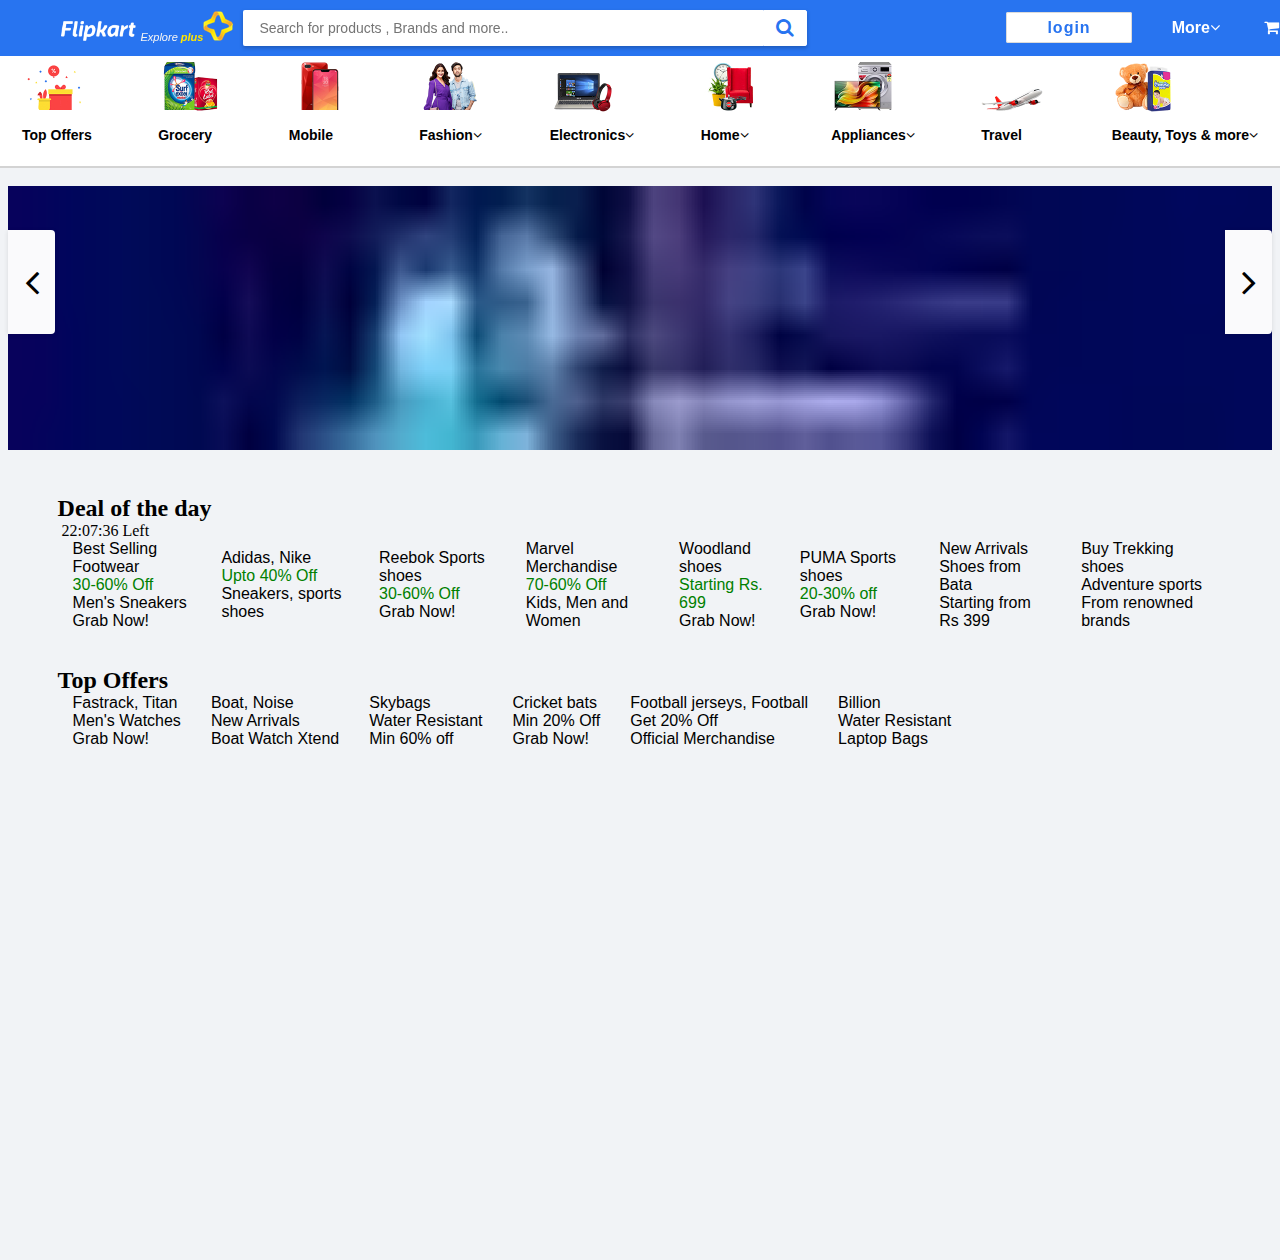
==== html/index.html @ 7b558270 "updated file" ====
<!DOCTYPE html>
<html lang="en">
  <head>
    <meta charset="UTF-8">
    <meta name="viewport" content="width=device-width, initial-scale=1">
    <title>Flipkart</title>
    <link rel="stylesheet" href="../css/home.css">
    <link rel="shortcut icon" href="/flipkart_main.png" type="image">
    <link rel="stylesheet" href="https://cdnjs.cloudflare.com/ajax/libs/font-awesome/4.7.0/css/font-awesome.min.css">
  </head>
<body>
  <nav class="heading_navigation flex" id="navigation_heading">
    <div class="nav_container flex">
      <div class="logo">
        <a href="../html/index.html" class="flip_logo"><img src="../flipkart_written.png" alt="logo"></a>
        <a href="../html/index.html" class="anchor plus">Explore<span class="plus_lan">  plus<img src="../flipkart_plus.png" alt="logo"></span></a>
      </div>
      <div class="search_bar_container">
        <div class="search_bar">
          <form class="search flex">
            <input type="text" placeholder="Search for products , Brands and more.. " class="search_box">
            <button class="btn_search"><i class="fa fa-search"></i></button>
          </form>
        </div>
      </div>
      <div class="login">
        <a href="../html/#" class="login_btn">login</a>
        <div class="login_dropdown none">
          <ul class="login_dropdown_list">
            <li class="login_drop_li sign_li fles">
              <p>new customer</p>
              <a href="../html/#" class="sign_up">Sign Up</a></li>
            <li class="login_drop_li"><p>My profile</p></li>
            <li class="login_drop_li"><p>flipkart plus zone</p></li>
            <li class="login_drop_li"><p>orders</p></li>
            <li class="login_drop_li"><p>whishlist</p></li>
            <li class="login_drop_li"><p>rewards</p></li>
            <li class="login_drop_li"><p>Gift cards</p></li>
          </ul>
        </div>
      </div>

      <div class="more">
        <span class="more_lan">More<i class="fa fa-angle-down"></i></span>
          <div class="more_dropdown none">
            <div class="pointer more_pointer">
              <ul class="more_drop_list">
                <li class="more_drop_li"><i class="more_icon fa fa-bell">
                </i>Notification preferences</li>
                <li class="more_drop_li"><i class="more_icon fa fa-shopping-basket">
                 Sell on flipkart</i></li>
                <li class="more_drop_li"><i class="more_icon fa fa-question">
                  cusrtomer care</i></li>
                <li class="more_drop_li"><i class="more_icon fa fa-line-chart">
                  Advertise</i></li>
                <li class="more_drop_li"><i class="more_icon fa fa-download">
                  Download app</i></li>
              </ul>
            </div>
          </div>
      </div>
      <div class="cart">
        <span class="cart_lan"><i class="fa fa-shopping-cart"></i>cart</span>
    </div>
  </div>
</nav>
  <div class="heading_categories flex">
    <ul class="heading_categories_list flex">
      <li class="heading_category_items">
        <img src="../flipkart_offers.png" alt="loading image" class="cat_image">
        <p class="heading_item_name">Top Offers</p>
      </li>
      <li class="heading_category_items">
        <img src="../flipkart_grocery.png" alt="loading image" class="cat_image">
        <p class="heading_item_name">Grocery</p>
      </li>
      <li class="heading_category_items">
        <img src="../flipkart_mobile.png" alt="loading image" class="cat_image">
        <p class="heading_item_name">Mobile</p>
      </li>
      <li class="heading_category_items">
        <img src="../flipkart_fashion.png" alt="loading image" class="cat_image">
        <p class="heading_item_name">Fashion<i class="fa fa-angle-down"></i></p>
      </li>
      <li class="heading_category_items">
        <img src="../flipkart_electronics.png" alt="loading image" class="cat_image">
        <p class="heading_item_name">Electronics<i class="fa fa-angle-down"></i></p>
      </li>
      <li class="heading_category_items">
        <img src="../flipkart_home.jpeg" alt="loading image" class="cat_image">
        <p class="heading_item_name">Home<i class="fa fa-angle-down"></i></p>
      </li>
      <li class="heading_category_items">
        <img src="../flipkart_appliances.png" alt="loading image" class="cat_image">
        <p class="heading_item_name">Appliances<i class="fa fa-angle-down"></i></p>
      </li>
      <li class="heading_category_items">
        <img src="../flipkart_travel.png" alt="loading image" class="cat_image">
        <p class="heading_item_name">Travel</p>
      </li>
      <li class="heading_category_items">
        <img src="../flipkart_beauty.png" alt="loading image" class="cat_image">
        <p class="heading_item_name">Beauty, Toys & more<i class="fa fa-angle-down"></i></p>
      </li>
    </ul>
  </div>
  <div class="corousel_item_container flex">
    <div class="prev_btn nav_button">
      <div class="corousel_btn flex">
        <i class="fa fa-angle-left next_prev"></i>
      </div>
    </div>
    <div class="next_btn nav_button">
      <div class="corousel_btn flex">
        <i class="fa fa-angle-right next_prev"></i>
      </div>
    </div>
    <div class="corousel_items flex">
      <img src="../flipkart_corousel1.jpeg" alt="loading corousel" class="corousel_image">
    </div>
  </div>
  <div class="card">
    <h2 class="my-2">Deal of the day</h2><i class="fa fa-clock">22:07:36 Left</i>
    <div class="cards">
      <div class="card-item">
        <img src="https://source.unsplash.com/160x160/?shoes, footwear" alt="" />
        <div class="lines">
          <p class="text-center my-1">Best Selling Footwear</p>
          <p class="text-center my-1" style="color: green;">30-60% Off</p>
          <p class="text-center my-1">Men's Sneakers</p>
          <p class="text-center my-1">Grab Now!</p>
        </div>
      </div>
      <div class="card-item">
        <img
          src="https://source.unsplash.com/160x160/?adidas, nike"
          alt=""
        />
        <div class="lines">
          <p class="text-center my-1">Adidas, Nike</p>
          <p class="text-center my-1" style="color: green;">Upto 40% Off</p>
          <p class="text-center my-1">Sneakers, sports shoes</p>
          
        </div>
      </div>
      <div class="card-item">
        <img
          src="https://source.unsplash.com/160x160/?reebok, sports-shoes"
          alt=""
        />
        <div class="lines">
          <p class="text-center my-1">Reebok Sports shoes</p>
          <p class="text-center my-1" style="color: green;">30-60% Off</p>
          <p class="text-center my-1">Grab Now!</p>
        </div>
      </div>
      <div class="card-item">
        <img
          src="https://source.unsplash.com/160x160/?avengers, marvel"
          alt=""
        />
        <div class="lines">
          <p class="text-center my-1">Marvel Merchandise</p>
          <p class="text-center my-1" style="color: green;">70-60% Off</p>
          <p class="text-center my-1">Kids, Men and Women</p>
          
        </div>
      </div>
      <div class="card-item">
        <img
          src="https://source.unsplash.com/160x160/?woodland, shoes"
          alt=""
        />
        <div class="lines">
          <p class="text-center my-1">Woodland shoes</p>
          <p class="text-center my-1" style="color: green;">Starting Rs. 699</p>
          <p class="text-center my-1">Grab Now!</p>
        </div>
      </div>
      <div class="card-item">
        <img
          src="https://source.unsplash.com/160x160/?puma, sports-shoes"
          alt=""
        />
        <div class="lines">
          <p class="text-center my-1">PUMA Sports shoes</p>
          <p class="text-center my-1" style="color: green;">20-30% off</p>
          <p class="text-center my-1">Grab Now!</p>
        </div>
      </div>
      <div class="card-item">
        <img
          src="https://source.unsplash.com/160x160/?bata, shoes"
          alt=""
        />
        <div class="lines">
          <p class="text-center my-1">New Arrivals</p>
          <p class="text-center my-1">Shoes from Bata</p>
          <p class="text-center my-1">Starting from Rs 399</p>
        </div>
      </div>
      <div class="card-item">
        <img
          src="https://source.unsplash.com/160x160/?trekking,shoes"
          alt=""
        />
        <div class="lines">
          <p class="text-center my-1">Buy Trekking shoes</p>
          <p class="text-center my-1">Adventure sports</p>
          <p class="text-center my-1">From renowned brands</p>
        </div>
      </div>
    </div>
  </div>
  
  <div class="card">
    <h2 class="my-2">Top Offers</h2>
    <div class="cards">
      <div class="card-item">
        <img src="https://source.unsplash.com/160x160/?watches" alt="" />
        <div class="lines">
          <p class="text-center my-1">Fastrack, Titan</p>
          <p class="text-center my-1">Men's Watches</p>
          <p class="text-center my-1">Grab Now!</p>
        </div>
      </div>
      <div class="card-item">
        <img
          src="https://source.unsplash.com/160x160/?smartwatch"
          alt=""
        />
        <div class="lines">
          <p class="text-center my-1">Boat, Noise</p>
          <p class="text-center my-1">New Arrivals</p>
          <p class="text-center my-1">Boat Watch Xtend</p>
        </div>
      </div>
      <div class="card-item">
        <img
          src="https://source.unsplash.com/160x160/?bags, backpacks"
          alt=""
        />
        <div class="lines">
          <p class="text-center my-1">Skybags</p>
          <p class="text-center my-1">Water Resistant</p>
          <p class="text-center my-1">Min 60% off</p>
        </div>
      </div>
      <div class="card-item">
        <img
          src="https://source.unsplash.com/160x160/?cricket, bat"
          alt=""
        />
        <div class="lines">
          <p class="text-center my-1">Cricket bats</p>
          <p class="text-center my-1">Min 20% Off</p>
          <p class="text-center my-1">Grab Now!</p>
        </div>
      </div>
      <div class="card-item">
        <img
          src="https://source.unsplash.com/160x160/?football"
          alt=""
        />
        <div class="lines">
          <p class="text-center my-1">Football jerseys, Football</p>
          <p class="text-center my-1">Get 20% Off</p>
          <p class="text-center my-1">Official Merchandise</p>
        </div>
      </div>
      <div class="card-item">
        <img
          src="https://source.unsplash.com/160x160/? backpacks"
          alt=""
        />
        <div class="lines">
          <p class="text-center my-1">Billion</p>
          <p class="text-center my-1">Water Resistant</p>
          <p class="text-center my-1">Laptop Bags</p>
        </div>
      </div>
    </div>
  </div>
</div>

</body>
</html>
---- css/home.css ----
*{
    margin: 0;
    padding: 0;
    box-sizing: border-box;
    font-family: 'roboto', sans-serif;
}
body{
    font-family: roboto, arial, sans-serif;
    text-decoration: none;
    min-height: 140vh;
    background: #f1f3f6;
} 

.none{
    display: none;
}

.flex{
    display: flex;
}

.fa{
    margin: 0px 4px;
}

.fa-angle-down{
     font-weight: lighter;
     margin: 0;
}

.fa-user{
    border-radius: 50%;
}

.heading_navigation{
    background-color: #2874f0;
    height: 56px;
    position: sticky;
    top: 0;
    z-index: 2;
}

.nav_container{
    align-items: center; 
    left: 61px;
    width: 100%;
    max-width: 1248px;
    position: relative;
}

.logo{
    flex-direction: column;
    width: fit-content;
}

.anchor{
    cursor: pointer;
    text-decoration: none;
    color: whitesmoke;
}

.flip_logo img{
    width: 75px;
}

.anchor:hover{
    text-decoration: underline;
}
.anchor{
    font-size: 11px;
    font-style: italic;
    margin-top: -5px;
}

.flip_logo{
    width: 75px ;
}

.anchor{
    font-size: 11px;
    font-style: italic;
    margin-top: -5px;
}

.plus{
    width: 10px;
}
.plus_lan{
    color: #ffe500;
    margin: 0px 2 px;
    font-weight: bold;
}

.search_bar_container{
    min-width: none;
    width: 708px;
}

.search_bar{
    max-width: 564px;
    width: 100%;
    margin-left: 10px;
    box-shadow: 0px 2px 4px 0 rgb(0 0 0 /23%);
} 
.search_box{
    outline: none;
    padding: 0px 16px;
    height: 36px;
    border-radius: 2px 0px 0px 2px;
    border: 0;
    width: 100%;
    font-size: 14px;
}
.btn_search{
    background: #fff;
    border: 1px solid #fff;
    padding: 4px 12px 4px 8px;
    width: 44px;
    height: 36px;
    cursor: pointer;
    border-radius: 0px 2px 2px 0px;
    color: #2874f0;
    font-size: 19px;
}
.login{
    position: relative;
    left: 45px;
}

.login_btn{
    color: #2874f0;
    border-radius: 2px;
    border: 1px solid #dbdbdb;
    background: #fff;
    letter-spacing: 1px;
    height: 32px;
    padding: 6px 40px;
    font-weight: bold;
    margin: 0px 20px;
    cursor: pointer;
    text-decoration: none;
    font-size: 16px;

}

.more , .cart{
    position: relative;
    left: 45px;
}

.more_lan , .cart_lan{
    color: white;
    font-weight: bold;
    margin: 0px 20px;
    cursor: pointer;
    font-size: 16px;
}

.heading_categories{
    background: #fff;
    justify-content: center;
    min-height: 112px;
    border-bottom: 2px solid lightgray;
}

.heading_categories_list{
    list-style: none;
    max-width: 1280px;
    justify-content: space-between;
    width: 100%;

}

.heading_categories_items{
    padding: 12px 8px;
    cursor: pointer;
    text-align: center;
}

.heading_category_items:hover{
    color: #2874f0;
}

.cat_image{
    height: 64px;
    width: 64px;
    margin-bottom: 3px;

}

.heading_item_name{
    font-size: 14px;
    font-weight: 550;
}

.heading_category_items:first-child{
    padding-left: 22px;
}

.heading_category_items:last-child{
    padding-right: 22px;
}

.pointer{
    width: 20px;
    height: 20px;
    background: #fff;
    transform: rotate(45deg);
    position: relative;
    top: 10px;
    left: 50%;
}

.login_dropdown , .more_dropdown{
    position: relative;
    top: 12px;
}

.more_dropdown{
    right: 40px;
}

.login_dropdown , .more_dropdown_list{
    position: absolute;
    list-style: none;
    background-color: #fff;
    width: max-content;
    box-shadow: 0 4px 16px 0 rgb(0 0 0 /20%);
    min-width: 240px;
    transform: translate(-30%);
}

.login_drop_li , .more_drop_li{
    padding: 16px 20px;
    border-bottom: 1px solid #f0f0f0;
    font-size: 14px;
    cursor: pointer;

}

.login_drop_li:last-child , .more_drop_li:last-child{
    border-bottom: none;
}

.login_drop_li:first-child{
    padding: 20px;
}

.login_drop_li:first-child:hover{
    background: #f0f0f0ff;
}

.login_drop_li:hover , .more_drop_li:hover{
    background: #fafafa;
}

.new_login{
    font-weight: bold;
}

.sign_li{
    justify-content: space-between;
    font-size: 14px;
}

.sign_up{
    text-decoration: none;
    color: #2874f0;
}
.more:hover .more_lan{
    position: relative;
    top: 10px; 
}

.more_pointer{
    left: 80%;
}

.more_icon{
    width: 25px;
    color: #2874f0;
}

.login:hover .login_dropdown , .more:hover .more_dropdown{
    display: block;
}
.nav_button{
    top: 140px;
    position: absolute;
}

.corousel_btn{
    position: relative;
    border-radius: 0px 4px 4px 0px;
    font-size: 40px;
    background: hsla(0, 0%, 100%, .98);
    width: 47px;
    height: 104px;
    align-items: center;
    justify-content: center;
    box-shadow:  0 1px 5px 0 rgb(0 0 0 /11%);
    cursor: pointer;
    top: 90px;

}

.prev_btn{
    left: 0;
    margin-left: 8px;
}

.next_prev{
    font-weight: bold;
}

.corousel_2{
    border-radius: 4px 0px 0px 4px;
}

.next_btn{
    right: 0;
    margin-right: 8px;
}

.corousel_item_container{
    margin: auto;
    max-width: 1608px;
    min-width: 978px;
    overflow-x: hidden;
    padding-top: 10px;
}

.corousel_items{
    width: 100%;
}

.corousel_image{
    width: 100%;
    height: 280px;
    padding: 8px;
}

.card{
    /* background-color: #2874f0; */
    max-width: 91vw;
    margin: 37px auto;
  }
  .cards{
    display: flex;
    overflow: hidden;
    /* flex-direction: row; */
    /* align-items: center; */
    /* justify-content: center; */
  }
  .card h2{
    font-family: "Lato", "sans-serif";
  }
  .card-item{
    display: inline-flex;
    justify-content: center;
    flex-direction: column;
    margin: 0 15px;
  }
  .container {
    min-height: calc(100vh - 58px -12vh);
  }
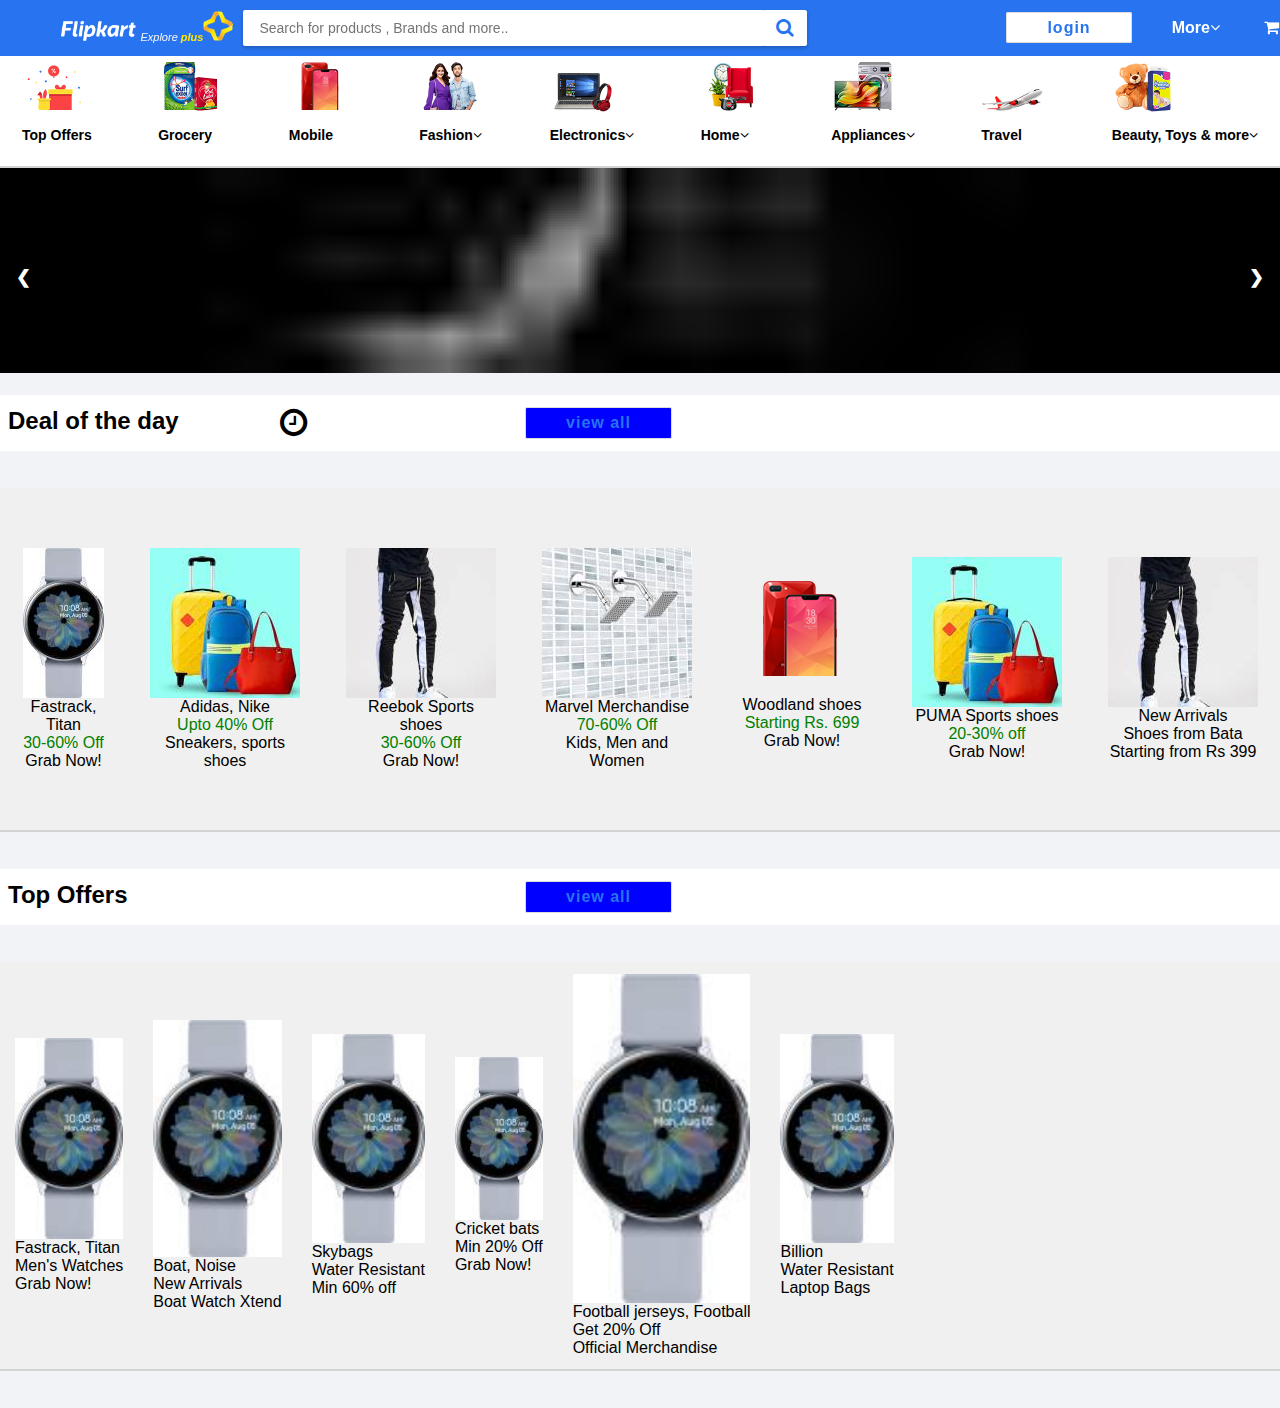
==== commit 58e6da17: "updated file" ====
--- a/html/index.html
+++ b/html/index.html
@@ -104,7 +104,7 @@
       </li>
     </ul>
   </div>
-  <div class="corousel_item_container flex">
+  <!--<div class="corousel_item_container flex">
     <div class="prev_btn nav_button">
       <div class="corousel_btn flex">
         <i class="fa fa-angle-left next_prev"></i>
@@ -117,107 +117,183 @@
     </div>
     <div class="corousel_items flex">
       <img src="../flipkart_corousel1.jpeg" alt="loading corousel" class="corousel_image">
-    </div>
-  </div>
-  <div class="card">
-    <h2 class="my-2">Deal of the day</h2><i class="fa fa-clock">22:07:36 Left</i>
-    <div class="cards">
-      <div class="card-item">
-        <img src="https://source.unsplash.com/160x160/?shoes, footwear" alt="" />
-        <div class="lines">
-          <p class="text-center my-1">Best Selling Footwear</p>
+      <img src="../flipkart_corousel1.jpeg" alt="loading corousel" class="corousel_image">
+      <img src="../flipkart_corousel1.jpeg" alt="loading corousel" class="corousel_image">
+      
+    </div>
+  </div>-->
+  <div class="slideshow-container">
+
+    <!-- Full-width images with number and caption text -->
+    <div class="mySlides fade">
+      <img src="../flipkart_slider2.jpeg" style="width:100%">
+    </div>
+    <div class="mySlides fade">
+      <img src="../flipkart_slider3.jpeg" style="width:100%">
+    </div>
+    <div class="mySlides fade">
+      <img src="../flipkart_slider2.jpeg" style="width:100%">
+    </div>
+  
+    <!-- Next and previous buttons -->
+    <a class="prev" onclick="plusSlides(-1)">&#10094;</a>
+    <a class="next" onclick="plusSlides(1)">&#10095;</a>
+  </div>
+  <br>
+  
+  <!-- The dots/circles -->
+  <!--<div style="text-align:center">
+    <span class="dot" onclick="currentSlide(1)"></span>
+    <span class="dot" onclick="currentSlide(2)"></span>
+    <span class="dot" onclick="currentSlide(3)"></span>-->
+    <script>
+    var slideIndex = 1;
+showSlides(slideIndex);
+
+// Next/previous controls
+function plusSlides(n) {
+  showSlides(slideIndex += n);
+}
+
+// Thumbnail image controls
+function currentSlide(n) {
+  showSlides(slideIndex = n);
+}
+
+function showSlides(n) {
+  var i;
+  var slides = document.getElementsByClassName("mySlides");
+  var dots = document.getElementsByClassName("dot");
+  if (n > slides.length) {slideIndex = 1}
+  if (n < 1) {slideIndex = slides.length}
+  for (i = 0; i < slides.length; i++) {
+      slides[i].style.display = "none";
+  }
+  for (i = 0; i < dots.length; i++) {
+      dots[i].className = dots[i].className.replace(" active", "");
+  }
+  slides[slideIndex-1].style.display = "block";
+  dots[slideIndex-1].className += " active";
+}
+</script>
+</div>
+
+  <div class="info_bar flex">
+    <ul class="info_bar_list flex">
+      <li class="info_bar_list_items flex">
+        <h2 class="my-2 flex">Deal of the day</h2>
+      </li>
+      <li class="info_bar_list_items flex">
+        <i class="fa fa-clock-o fa-2x"></i>
+        <!--<img class="cat_image" src="../flipkart_clock.png">-->
+      </li>
+      <li class="info_bar_list_items flex">
+        <p id="demo"></p>
+        <script>
+          // Set the date we're counting down to
+          var countDownDate = new Date("Feb 24, 2024 15:37:25").getTime();
+          
+          // Update the count down every 1 second
+          var x = setInterval(function() {
+          
+            // Get today's date and time
+            var now = new Date().getTime();
+              
+            // Find the distance between now and the count down date
+            var distance = countDownDate - now;
+              
+            // Time calculations for days, hours, minutes and seconds
+            var hours = Math.floor((distance % (1000 * 60 * 60 * 24)) / (1000 * 60 * 60));
+            var minutes = Math.floor((distance % (1000 * 60 * 60)) / (1000 * 60));
+            var seconds = Math.floor((distance % (1000 * 60)) / 1000);
+              
+            // Output the result in an element with id="demo"
+            document.getElementById("demo").innerHTML = hours + "h "
+            + minutes + "m " + seconds + "s " + "Left";
+            if (distance < 0) 
+            {
+              clearInterval(x);
+              document.getElementById("demo").innerHTML = " DEAL EXPIRED";
+            }
+          }, 1000);
+        </script>
+      </li> 
+      
+      <li class="info_bar_list_items flex"> 
+        <button class="login_btn" style="background-color: blue; font: #fff; align-items: flex-end;" >view all</button>
+      </li>
+    
+    </ul>
+  </div>
+    <div class="card flex">
+      <ul class="card_list flex">
+        <li class="card_list_items ">
+        <img src="../flipkart_watch.jpeg" alt="" />
+          <p class="text-center my-1">Fastrack, Titan</p>
           <p class="text-center my-1" style="color: green;">30-60% Off</p>
-          <p class="text-center my-1">Men's Sneakers</p>
-          <p class="text-center my-1">Grab Now!</p>
-        </div>
-      </div>
-      <div class="card-item">
-        <img
-          src="https://source.unsplash.com/160x160/?adidas, nike"
-          alt=""
-        />
-        <div class="lines">
+          <p class="text-center my-1">Grab Now!</p>
+        </li>
+        <li class="card_list_items ">
+          <img src="../flipkart_skybags.jpeg" alt=""/>
           <p class="text-center my-1">Adidas, Nike</p>
           <p class="text-center my-1" style="color: green;">Upto 40% Off</p>
           <p class="text-center my-1">Sneakers, sports shoes</p>
-          
-        </div>
-      </div>
-      <div class="card-item">
-        <img
-          src="https://source.unsplash.com/160x160/?reebok, sports-shoes"
-          alt=""
-        />
-        <div class="lines">
+        </li>
+        <li class="card_list_items ">
+          <img src="../flipkart_tracks.jpeg"alt=""/>
           <p class="text-center my-1">Reebok Sports shoes</p>
           <p class="text-center my-1" style="color: green;">30-60% Off</p>
           <p class="text-center my-1">Grab Now!</p>
-        </div>
-      </div>
-      <div class="card-item">
-        <img
-          src="https://source.unsplash.com/160x160/?avengers, marvel"
-          alt=""
-        />
-        <div class="lines">
+        </li>
+        <li class="card_list_items ">
+          <img src="../flipkart_bathroom.jpeg" alt=""/>
           <p class="text-center my-1">Marvel Merchandise</p>
           <p class="text-center my-1" style="color: green;">70-60% Off</p>
           <p class="text-center my-1">Kids, Men and Women</p>
-          
-        </div>
-      </div>
-      <div class="card-item">
-        <img
-          src="https://source.unsplash.com/160x160/?woodland, shoes"
-          alt=""
-        />
-        <div class="lines">
+        </li>
+        <li class="card_list_items ">
+          <img src="../flipkart_mobile.png"alt=""/>
           <p class="text-center my-1">Woodland shoes</p>
           <p class="text-center my-1" style="color: green;">Starting Rs. 699</p>
           <p class="text-center my-1">Grab Now!</p>
-        </div>
-      </div>
-      <div class="card-item">
-        <img
-          src="https://source.unsplash.com/160x160/?puma, sports-shoes"
-          alt=""
-        />
-        <div class="lines">
+        </li>
+        <li class="card_list_items flex">
+          <img src="../flipkart_skybags.jpeg" alt=""/>
           <p class="text-center my-1">PUMA Sports shoes</p>
           <p class="text-center my-1" style="color: green;">20-30% off</p>
           <p class="text-center my-1">Grab Now!</p>
-        </div>
-      </div>
-      <div class="card-item">
-        <img
-          src="https://source.unsplash.com/160x160/?bata, shoes"
-          alt=""
-        />
-        <div class="lines">
+        </li>
+        <li class="card_list_items flex">
+          <img src="../flipkart_tracks.jpeg"alt=""/>
           <p class="text-center my-1">New Arrivals</p>
           <p class="text-center my-1">Shoes from Bata</p>
           <p class="text-center my-1">Starting from Rs 399</p>
-        </div>
-      </div>
-      <div class="card-item">
-        <img
-          src="https://source.unsplash.com/160x160/?trekking,shoes"
-          alt=""
-        />
-        <div class="lines">
+        </li>
+        <li class="card_list_items flex">
+          <img src="../flipkart_watch.jpeg"alt=""/>
           <p class="text-center my-1">Buy Trekking shoes</p>
           <p class="text-center my-1">Adventure sports</p>
           <p class="text-center my-1">From renowned brands</p>
-        </div>
-      </div>
-    </div>
-  </div>
-  
-  <div class="card">
-    <h2 class="my-2">Top Offers</h2>
-    <div class="cards">
-      <div class="card-item">
-        <img src="https://source.unsplash.com/160x160/?watches" alt="" />
+        </li>
+        <span class="deal">
+          <img src="../flipkart_deal.jpeg" style="position: fixed; align-content: right;">
+        </span>
+      </ul>
+    </div>
+    
+  <div class="info_bar flex">
+    <ul class="info_bar_list flex">
+      <li class="info_bar_list_items flex">
+        <h2 class="my-2 flex">Top Offers</h2>
+      </li>
+      <li class="info_bar_list_items flex"> 
+        <button class="login_btn" style="background-color: blue; font: #fff;" >view all</button></i>
+      </li>
+    </ul>
+  </div>
+    <div class="card flex">
+      <div class="card-item flex">
+        <img src="../flipkart_watch.jpeg" alt="" />
         <div class="lines">
           <p class="text-center my-1">Fastrack, Titan</p>
           <p class="text-center my-1">Men's Watches</p>
@@ -226,7 +302,7 @@
       </div>
       <div class="card-item">
         <img
-          src="https://source.unsplash.com/160x160/?smartwatch"
+          src="../flipkart_watch.jpeg"
           alt=""
         />
         <div class="lines">
@@ -237,7 +313,7 @@
       </div>
       <div class="card-item">
         <img
-          src="https://source.unsplash.com/160x160/?bags, backpacks"
+          src="../flipkart_watch.jpeg"
           alt=""
         />
         <div class="lines">
@@ -246,9 +322,10 @@
           <p class="text-center my-1">Min 60% off</p>
         </div>
       </div>
-      <div class="card-item">
-        <img
-          src="https://source.unsplash.com/160x160/?cricket, bat"
+      
+      <div class="card-item">
+        <img
+          src="../flipkart_watch.jpeg"
           alt=""
         />
         <div class="lines">
@@ -259,7 +336,7 @@
       </div>
       <div class="card-item">
         <img
-          src="https://source.unsplash.com/160x160/?football"
+          src="../flipkart_watch.jpeg"
           alt=""
         />
         <div class="lines">
@@ -270,7 +347,7 @@
       </div>
       <div class="card-item">
         <img
-          src="https://source.unsplash.com/160x160/? backpacks"
+          src="../flipkart_watch.jpeg"
           alt=""
         />
         <div class="lines">
@@ -280,8 +357,5 @@
         </div>
       </div>
     </div>
-  </div>
-</div>
-
 </body>
 </html>--- a/css/home.css
+++ b/css/home.css
@@ -164,12 +164,46 @@
     border-bottom: 2px solid lightgray;
 }
 
+.info_bar{
+    background: #fff;
+    min-height: 50px;
+    border-bottom: lightgray;
+}
+
+.info_bar_list{
+    list-style: none;
+    max-width: 700px;
+    justify-content:space-between;
+    width: 100%;
+}
+
 .heading_categories_list{
     list-style: none;
     max-width: 1280px;
     justify-content: space-between;
     width: 100%;
 
+}
+
+.info_bar_list_items{
+    padding: 12px 8px;
+    text-align: center;
+}
+
+.view_all_btn{
+    color: #2874f0;
+    border-radius: 2px;
+    border: 1px solid #dbdbdb;
+    background: #fff;
+    letter-spacing: 1px;
+    height: 32px;
+    padding: 6px 40px;
+    font-weight: bold;
+    margin: 0px 20px;
+    cursor: pointer;
+    text-decoration: none;
+    font-size: 16px;
+    
 }
 
 .heading_categories_items{
@@ -289,6 +323,98 @@
     top: 140px;
     position: absolute;
 }
+.slideshow-container {
+    width: 100%;
+    position: relative;
+    margin: auto;
+  }
+  
+  /* Hide the images by default */
+  .mySlides {
+    display: none;
+    width: 100%;
+  }
+  
+  /* Next & previous buttons */
+  .prev, .next {
+    cursor: pointer;
+    position: absolute;
+    top: 50%;
+    width: auto;
+    margin-top: -22px;
+    padding: 16px;
+    color: white;
+    font-weight: bold;
+    font-size: 18px;
+    transition: 0.6s ease;
+    border-radius: 0 3px 3px 0;
+    user-select: none;
+  }
+  
+  /* Position the "next button" to the right */
+  .next {
+    right: 0;
+    border-radius: 3px 0 0 3px;
+  }
+  
+  /* On hover, add a black background color with a little bit see-through */
+  .prev:hover, .next:hover {
+    background-color: rgba(0,0,0,0.8);
+  }
+  
+  /* Caption text */
+  .text {
+    color: #f2f2f2;
+    font-size: 15px;
+    padding: 8px 12px;
+    position: absolute;
+    bottom: 8px;
+    width: 100%;
+    text-align: center;
+  }
+  
+  /* Number text (1/3 etc) */
+  .numbertext {
+    color: #f2f2f2;
+    font-size: 12px;
+    padding: 8px 12px;
+    position: absolute;
+    top: 0;
+  }
+  
+  /* The dots/bullets/indicators */
+  .dot {
+    cursor: pointer;
+    height: 15px;
+    width: 15px;
+    margin: 0 2px;
+    background-color: #bbb;
+    border-radius: 50%;
+    display: inline-block;
+    transition: background-color 0.6s ease;
+  }
+  
+  .active, .dot:hover {
+    background-color: #717171;
+  }
+  
+  /* Fading animation */
+  .fade {
+    -webkit-animation-name: fade;
+    -webkit-animation-duration: 1.5s;
+    animation-name: fade;
+    animation-duration: 1.5s;
+  }
+  
+  @-webkit-keyframes fade {
+    from {opacity: .4}
+    to {opacity: 1}
+  }
+  
+  @keyframes fade {
+    from {opacity: .4}
+    to {opacity: 1}
+  }
 
 .corousel_btn{
     position: relative;
@@ -340,28 +466,68 @@
     height: 280px;
     padding: 8px;
 }
-
+.timer{
+    text-align: center;
+    font-size: 20px;
+    margin-top: 0px;
+  }
 .card{
     /* background-color: #2874f0; */
-    max-width: 91vw;
+    min-height: 112px;
+    border-bottom: 2px solid lightgray;
+    background: #f0f0f0;
     margin: 37px auto;
-  }
-  .cards{
     display: flex;
     overflow: hidden;
-    /* flex-direction: row; */
-    /* align-items: center; */
-    /* justify-content: center; */
-  }
-  .card h2{
-    font-family: "Lato", "sans-serif";
-  }
-  .card-item{
+}
+
+.card_list{
+    list-style: none;
+    max-width: 700px;
+    justify-content:space-between;
+    width: 100%;
+}
+
+.card_list_items{
+    display: inline-flex;
+    flex-direction: column;
+    padding: 12px 8px;
+    justify-content: center;
+    font-family: arial, sans-serif;
+    cursor: pointer;
+    text-align: center;
+    margin: 12px 15px;
+}
+.lines{
+    font-family: arial, sans-serif;
+}
+
+.card-item{
     display: inline-flex;
     justify-content: center;
     flex-direction: column;
-    margin: 0 15px;
-  }
-  .container {
+    margin: 12px 15px;
+}
+.container {
     min-height: calc(100vh - 58px -12vh);
-  }+}
+
+.deal{
+    width: 100%;
+    position: relative;
+    margin: 10;
+    align-items: flex-end;
+    height: auto;
+    padding-bottom: 0;
+    border: #f0f0f0;
+}
+
+.deal_list{
+    position: absolute;
+    align-items: flex-end;
+    min-width: auto;
+    min-height: auto;
+    display: inline-flexbox;
+    border-bottom: lightgray;
+    z-index: 1;
+}